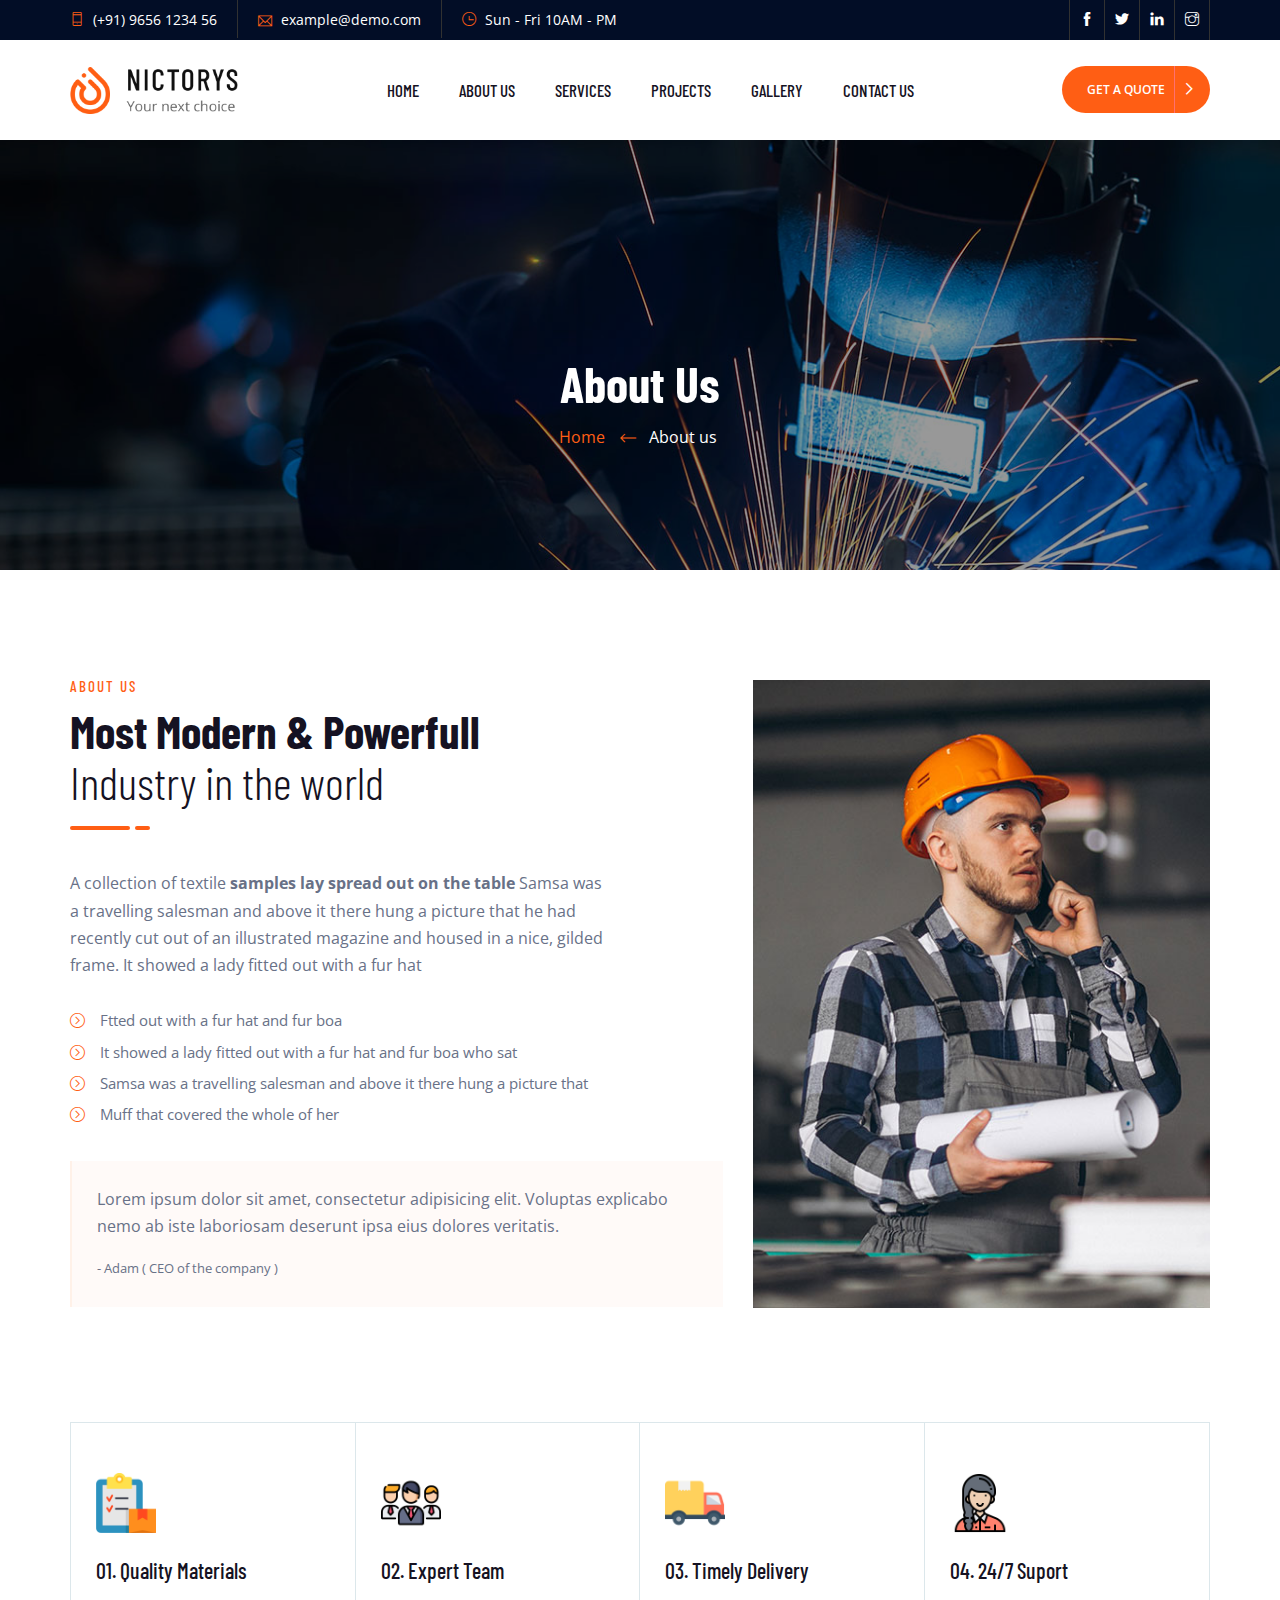
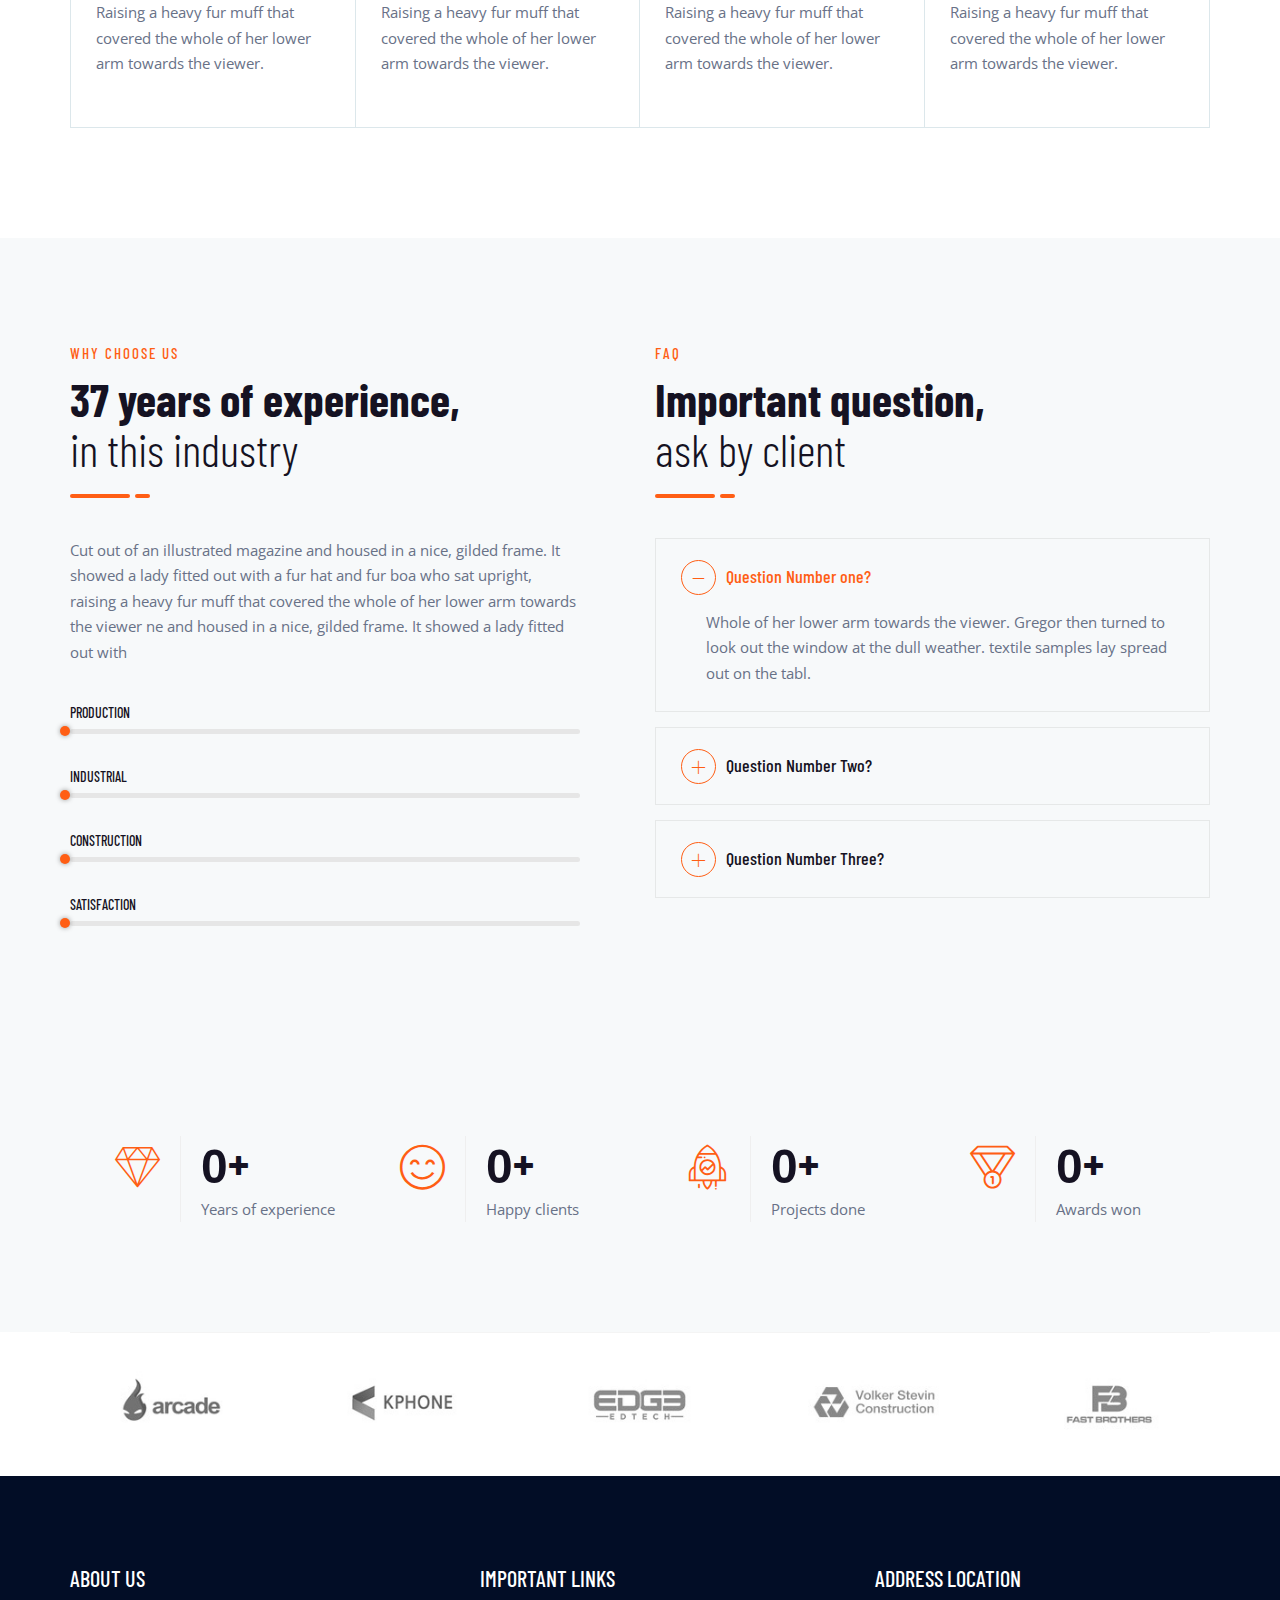
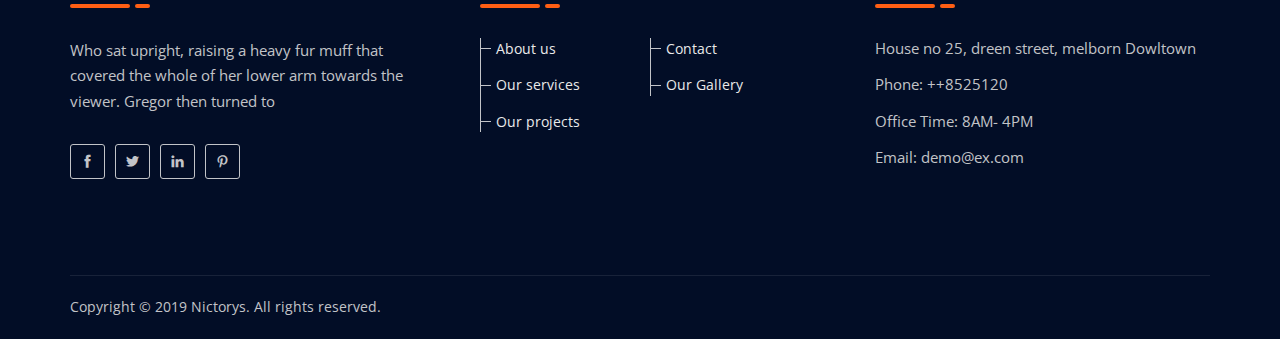
==== about.html @ 103c03c6 "initial commit" ====
<!DOCTYPE html>
<html lang="en">

<head>
    <meta charset="utf-8">
    <meta http-equiv="X-UA-Compatible" content="IE=edge">
    <meta name="viewport" content="width=device-width, initial-scale=1">
    <meta name="author" content="">
    <title> Nictorys - Factory & Industrial HTML Template </title>
    <link href="assets/css/themify-icons.css" rel="stylesheet">
    <link href="assets/css/flaticon.css" rel="stylesheet">
    <link href="assets/css/bootstrap.min.css" rel="stylesheet">
    <link href="assets/css/animate.css" rel="stylesheet">
    <link href="assets/css/owl.carousel.css" rel="stylesheet">
    <link href="assets/css/owl.theme.css" rel="stylesheet">
    <link href="assets/css/slick.css" rel="stylesheet">
    <link href="assets/css/slick-theme.css" rel="stylesheet">
    <link href="assets/css/swiper.min.css" rel="stylesheet">
    <link href="assets/css/owl.transitions.css" rel="stylesheet">
    <link href="assets/css/jquery.fancybox.css" rel="stylesheet">
    <link href="assets/css/odometer-theme-default.css" rel="stylesheet">
    <link href="assets/css/style.css" rel="stylesheet">
</head>

<body>

    <!-- start page-wrapper -->
    <div class="page-wrapper">

        <!-- start preloader -->
        <div class="preloader">
            <div class="lds-ellipsis">
                <div></div>
                <div></div>
                <div></div>
                <div></div>
            </div>
        </div>
        <!-- end preloader -->

        <!-- Start header -->
        <header id="header" class="site-header header-style-2">
            <div class="topbar">
                <div class="container">
                    <div class="row">
                        <div class="col col-md-9">
                            <div class="contact-info">
                                <ul>
                                    <li><i class="ti-mobile"></i> (+91) 9656 1234 56</li>
                                    <li><i class="ti-email"></i> example@demo.com</li>
                                    <li><i class="ti-time"></i> Sun - Fri 10AM - PM</li>
                                </ul>
                            </div>
                        </div>
                        <div class="col col-md-3">
                            <div class="social">
                                <ul>
                                    <li><a href="#"><i class="ti-facebook"></i></a></li>
                                    <li><a href="#"><i class="ti-twitter-alt"></i></a></li>
                                    <li><a href="#"><i class="ti-linkedin"></i></a></li>
                                    <li><a href="#"><i class="ti-instagram"></i></a></li>
                                </ul>
                            </div>
                        </div>
                    </div>
                </div>
            </div> <!-- end topbar -->
            <nav class="navigation navbar navbar-default">
                <div class="container">
                    <div class="navbar-header">
                        <button type="button" class="open-btn">
                            <span class="sr-only">Toggle navigation</span>
                            <span class="icon-bar"></span>
                            <span class="icon-bar"></span>
                            <span class="icon-bar"></span>
                        </button>
                        <a class="navbar-brand" href="index.html"><img src="assets/images/logo-2.png" alt></a>
                    </div>
                    <div id="navbar" class="navbar-collapse collapse navbar-right navigation-holder">
                        <button class="close-navbar"><i class="ti-close"></i></button>
                        <ul class="nav navbar-nav">
                            <li><a href="index.html">Home</a></li>
                            <li><a href="about.html">About Us</a></li>
                            <li><a href="services.html">Services</a></li>
                            <li><a href="projects.html">Projects</a></li>
                            <li><a href="gallery.html">Gallery</a></li>
                            <li><a href="contact.html">Contact Us</a></li>
                        </ul>
                    </div><!-- end of nav-collapse -->

                    <div class="search-contact">
                        <div class="contact-btn">
                            <a href="#" class="theme-btn">Get a quote</a>
                        </div>
                    </div>
                </div><!-- end of container -->
            </nav>
        </header>
        <!-- end of header -->

        <!-- start page-title -->
        <section class="page-title">
            <div class="container">
                <div class="row">
                    <div class="col col-xs-12">
                        <h2>About us</h2>
                        <ol class="breadcrumb">
                            <li><a href="index.html">Home</a></li>
                            <li>About us</li>
                        </ol>
                    </div>
                </div> <!-- end row -->
            </div> <!-- end container -->
        </section>
        <!-- end page-title -->


        <!-- start about-us-section -->
        <section class="about-us-section about-us-page-section section-padding p-b-0">
            <div class="container">
                <div class="row">
                    <div class="col col-md-7">
                        <div class="section-title">
                            <span>About us</span>
                            <h2>Most Modern & Powerfull <span>Industry in the world</span></h2>
                        </div>
                        <div class="details">
                            <p>A collection of textile <strong>samples lay spread out on the table</strong> Samsa was a
                                travelling salesman and above it there hung a picture that he had recently cut out of an
                                illustrated magazine and housed in a nice, gilded frame. It showed a lady fitted out
                                with a fur hat</p>
                            <ul>
                                <li><i class="ti-arrow-circle-right"></i> Ftted out with a fur hat and fur boa </li>
                                <li><i class="ti-arrow-circle-right"></i> It showed a lady fitted out with a fur hat and
                                    fur boa who sat </li>
                                <li><i class="ti-arrow-circle-right"></i> Samsa was a travelling salesman and above it
                                    there hung a picture that </li>
                                <li><i class="ti-arrow-circle-right"></i> Muff that covered the whole of her </li>
                            </ul>
                        </div>
                        <div class="ceo-quote">
                            <blockquote>
                                Lorem ipsum dolor sit amet, consectetur adipisicing elit. Voluptas explicabo nemo ab
                                iste laboriosam deserunt ipsa eius dolores veritatis.
                                <span>- Adam ( CEO of the company )</span>
                            </blockquote>
                        </div>
                    </div>
                    <div class="col col-md-5">
                        <div class="img-holder about-image">
                            <img src="assets/images/about-s2.jpg" alt>
                        </div>
                    </div>
                </div>
            </div> <!-- end container -->
        </section>
        <!-- end about-us-section -->


        <!-- start features-section-s2 -->
        <section class="features-section-s2 about-us-page-feature">
            <div class="container">
                <div class="row">
                    <div class="col col-xs-12">
                        <div class="feature-grids clearfix">
                            <div class="grid">
                                <div class="img-holder">
                                    <img src="assets/images/features-1.png" alt>
                                </div>
                                <h3>01. Quality Materials</h3>
                                <p>Raising a heavy fur muff that covered the whole of her lower arm towards the viewer.
                                </p>
                            </div>
                            <div class="grid">
                                <div class="img-holder">
                                    <img src="assets/images/features-2.png" alt>
                                </div>
                                <h3>02. Expert Team</h3>
                                <p>Raising a heavy fur muff that covered the whole of her lower arm towards the viewer.
                                </p>
                            </div>
                            <div class="grid">
                                <div class="img-holder">
                                    <img src="assets/images/features-3.png" alt>
                                </div>
                                <h3>03. Timely Delivery</h3>
                                <p>Raising a heavy fur muff that covered the whole of her lower arm towards the viewer.
                                </p>
                            </div>
                            <div class="grid">
                                <div class="img-holder">
                                    <img src="assets/images/features-4.png" alt>
                                </div>
                                <h3>04. 24/7 Suport</h3>
                                <p>Raising a heavy fur muff that covered the whole of her lower arm towards the viewer.
                                </p>
                            </div>
                        </div>
                    </div>
                </div>
            </div> <!-- end container -->
        </section>
        <!-- end features-section-s2 -->


        <!-- start why-choose-us-section -->
        <section class="why-choose-us-section why-choose-faq-section section-padding">
            <div class="container">
                <div class="row">
                    <div class="col col-md-6">
                        <div class="inner-area">
                            <div class="section-title">
                                <span>Why Choose us</span>
                                <h2>37 years of experience, <span>in this industry</span></h2>
                            </div>
                            <div class="details">
                                <p>Cut out of an illustrated magazine and housed in a nice, gilded frame. It showed a
                                    lady fitted out with a fur hat and fur boa who sat upright, raising a heavy fur muff
                                    that covered the whole of her lower arm towards the viewer ne and housed in a nice,
                                    gilded frame. It showed a lady fitted out with</p>
                                <div class="skills">
                                    <div class="skill">
                                        <h6>Production</h6>
                                        <div class="progress">
                                            <div class="progress-bar" data-percent="85"></div>
                                        </div>
                                    </div>
                                    <div class="skill">
                                        <h6>Industrial</h6>
                                        <div class="progress">
                                            <div class="progress-bar" data-percent="95"></div>
                                        </div>
                                    </div>
                                    <div class="skill">
                                        <h6>Construction</h6>
                                        <div class="progress">
                                            <div class="progress-bar" data-percent="92"></div>
                                        </div>
                                    </div>
                                    <div class="skill">
                                        <h6>Satisfaction</h6>
                                        <div class="progress">
                                            <div class="progress-bar" data-percent="95"></div>
                                        </div>
                                    </div>
                                </div>
                            </div>
                        </div>
                    </div>
                    <div class="col col-md-6">
                        <div class="section-title">
                            <span>FAQ</span>
                            <h2>Important question, <span>ask by client</span></h2>
                        </div>
                        <div class="faq-section">
                            <div class="panel-group faq-accordion theme-accordion-s1" id="accordion">
                                <div class="panel panel-default">
                                    <div class="panel-heading">
                                        <a data-toggle="collapse" data-parent="#accordion" href="#collapse-1"
                                            aria-expanded="true">Question Number one?</a>
                                    </div>
                                    <div id="collapse-1" class="panel-collapse collapse in">
                                        <div class="panel-body">
                                            <p>Whole of her lower arm towards the viewer. Gregor then turned to look out
                                                the window at the dull weather. textile samples lay spread out on the
                                                tabl.</p>
                                        </div>
                                    </div>
                                </div>

                                <div class="panel panel-default">
                                    <div class="panel-heading">
                                        <a class="collapsed" data-toggle="collapse" data-parent="#accordion"
                                            href="#collapse-2">Question Number Two?</a>
                                    </div>
                                    <div id="collapse-2" class="panel-collapse collapse">
                                        <div class="panel-body">
                                            <p>Whole of her lower arm towards the viewer. Gregor then turned to look out
                                                the window at the dull weather. textile samples lay spread out on the
                                                tabl.</p>
                                        </div>
                                    </div>
                                </div>

                                <div class="panel panel-default">
                                    <div class="panel-heading">
                                        <a class="collapsed" data-toggle="collapse" data-parent="#accordion"
                                            href="#collapse-3">Question Number Three?</a>
                                    </div>
                                    <div id="collapse-3" class="panel-collapse collapse">
                                        <div class="panel-body">
                                            <p>Whole of her lower arm towards the viewer. Gregor then turned to look out
                                                the window at the dull weather. textile samples lay spread out on the
                                                tabl.</p>
                                        </div>
                                    </div>
                                </div>
                            </div>
                        </div>
                    </div>
                </div>
            </div>
        </section>
        <!-- end why-choose-us-section -->


        <!-- start fun-fact-section -->
        <section class="fun-fact-section">
            <div class="container">
                <div class="row">
                    <div class="col col-xs-12">
                        <div class="fun-fact-grids clearfix">
                            <div class="grid">
                                <div class="icon">
                                    <div class="fi flaticon-diamond"></div>
                                </div>
                                <div class="info">
                                    <h3><span class="odometer" data-count="25">00</span>+</h3>
                                    <p>Years of experience</p>
                                </div>
                            </div>
                            <div class="grid">
                                <div class="icon">
                                    <div class="fi flaticon-happiness"></div>
                                </div>
                                <div class="info">
                                    <h3><span class="odometer" data-count="500">00</span>+</h3>
                                    <p>Happy clients</p>
                                </div>
                            </div>
                            <div class="grid">
                                <div class="icon">
                                    <div class="fi flaticon-start"></div>
                                </div>
                                <div class="info">
                                    <h3><span class="odometer" data-count="200">00</span>+</h3>
                                    <p>Projects done</p>
                                </div>
                            </div>
                            <div class="grid">
                                <div class="icon">
                                    <div class="fi flaticon-medal"></div>
                                </div>
                                <div class="info">
                                    <h3><span class="odometer" data-count="15">00</span>+</h3>
                                    <p>Awards won</p>
                                </div>
                            </div>
                        </div>
                    </div>
                </div>
            </div> <!-- end container -->
        </section>
        <!-- end fun-fact-section -->


        <!-- start partners-section -->
        <section class="partners-section">
            <h2 class="hidden">Partners</h2>
            <div class="container">
                <div class="row">
                    <div class="col col-xs-12">
                        <div class="partner-grids partners-slider">
                            <div class="grid">
                                <img src="assets/images/client-1.jpg" alt>
                            </div>
                            <div class="grid">
                                <img src="assets/images/client-2.jpg" alt>
                            </div>
                            <div class="grid">
                                <img src="assets/images/client-3.jpg" alt>
                            </div>
                            <div class="grid">
                                <img src="assets/images/client-4.jpg" alt>
                            </div>
                            <div class="grid">
                                <img src="assets/images/client-5.jpg" alt>
                            </div>
                        </div>
                    </div>
                </div>
                <div class="separator"></div>
            </div> <!-- end container -->
        </section>
        <!-- end partners-section -->


        <!-- start site-footer -->
        <footer class="site-footer">
            <div class="upper-footer">
                <div class="container">
                    <div class="row">
                        <div class="col col-lg-4 col-md-4 col-sm-12">
                            <div class="widget about-widget">
                                <div class="logo widget-title">
                                    <h3>About us</h3>
                                </div>
                                <p>Who sat upright, raising a heavy fur muff that covered the whole of her lower arm
                                    towards the viewer. Gregor then turned to</p>
                                <div class="social">
                                    <ul>
                                        <li><a href="#"><i class="ti-facebook"></i></a></li>
                                        <li><a href="#"><i class="ti-twitter-alt"></i></a></li>
                                        <li><a href="#"><i class="ti-linkedin"></i></a></li>
                                        <li><a href="#"><i class="ti-pinterest"></i></a></li>
                                    </ul>
                                </div>
                            </div>
                        </div>
                        <div class="col col-lg-4 col-md-4 col-sm-12">
                            <div class="widget link-widget">
                                <div class="widget-title">
                                    <h3>Important Links</h3>
                                </div>
                                <ul>
                                    <li><a href="about.html">About us</a></li>
                                    <li><a href="services.html">Our services</a></li>
                                    <li><a href="projects.html">Our projects</a></li>
                                </ul>
                                <ul>
                                    <li><a href="contact.html">Contact</a></li>
                                    <li><a href="gallery.html">Our Gallery</a></li>
                                </ul>
                            </div>
                        </div>
                        <div class="col col-lg-4 col-md-4 col-sm-12">
                            <div class="widget contact-widget service-link-widget">
                                <div class="widget-title">
                                    <h3>Address Location</h3>
                                </div>
                                <ul>
                                    <li>House no 25, dreen street, melborn Dowltown</li>
                                    <li>Phone: ++8525120</li>
                                    <li>Office Time: 8AM- 4PM</li>
                                    <li>Email: demo@ex.com</li>
                                </ul>
                            </div>
                        </div>
                    </div>
                </div> <!-- end container -->
            </div>
            <div class="lower-footer">
                <div class="container">
                    <div class="row">
                        <div class="separator"></div>
                        <div class="col col-xs-12">
                            <p class="copyright">Copyright &copy; 2019 Nictorys. All rights reserved.</p>
                        </div>
                    </div>
                </div>
            </div>
        </footer>
        <!-- end site-footer -->

    </div>
    <!-- end of page-wrapper -->



    <!-- All JavaScript files
    ================================================== -->
    <script src="assets/js/jquery.min.js"></script>
    <script src="assets/js/bootstrap.min.js"></script>

    <!-- Plugins for this template -->
    <script src="assets/js/jquery-plugin-collection.js"></script>

    <!-- Custom script for this template -->
    <script src="assets/js/script.js"></script>
</body>

</html>
---- assets/css/themify-icons.css ----
@font-face {
	font-family: 'themify';
	src:url('../fonts/themify.eot?-fvbane');
	src:url('../fonts/themify.eot?#iefix-fvbane') format('embedded-opentype'),
		url('../fonts/themify.woff?-fvbane') format('woff'),
		url('../fonts/themify.ttf?-fvbane') format('truetype'),
		url('../fonts/themify.svg?-fvbane#themify') format('svg');
	font-weight: normal;
	font-style: normal;
}

[class^="ti-"], [class*=" ti-"] {
	font-family: 'themify';
	speak: none;
	font-style: normal;
	font-weight: normal;
	font-variant: normal;
	text-transform: none;
	line-height: 1;

	/* Better Font Rendering =========== */
	-webkit-font-smoothing: antialiased;
	-moz-osx-font-smoothing: grayscale;
}

.ti-wand:before {
	content: "\e600";
}
.ti-volume:before {
	content: "\e601";
}
.ti-user:before {
	content: "\e602";
}
.ti-unlock:before {
	content: "\e603";
}
.ti-unlink:before {
	content: "\e604";
}
.ti-trash:before {
	content: "\e605";
}
.ti-thought:before {
	content: "\e606";
}
.ti-target:before {
	content: "\e607";
}
.ti-tag:before {
	content: "\e608";
}
.ti-tablet:before {
	content: "\e609";
}
.ti-star:before {
	content: "\e60a";
}
.ti-spray:before {
	content: "\e60b";
}
.ti-signal:before {
	content: "\e60c";
}
.ti-shopping-cart:before {
	content: "\e60d";
}
.ti-shopping-cart-full:before {
	content: "\e60e";
}
.ti-settings:before {
	content: "\e60f";
}
.ti-search:before {
	content: "\e610";
}
.ti-zoom-in:before {
	content: "\e611";
}
.ti-zoom-out:before {
	content: "\e612";
}
.ti-cut:before {
	content: "\e613";
}
.ti-ruler:before {
	content: "\e614";
}
.ti-ruler-pencil:before {
	content: "\e615";
}
.ti-ruler-alt:before {
	content: "\e616";
}
.ti-bookmark:before {
	content: "\e617";
}
.ti-bookmark-alt:before {
	content: "\e618";
}
.ti-reload:before {
	content: "\e619";
}
.ti-plus:before {
	content: "\e61a";
}
.ti-pin:before {
	content: "\e61b";
}
.ti-pencil:before {
	content: "\e61c";
}
.ti-pencil-alt:before {
	content: "\e61d";
}
.ti-paint-roller:before {
	content: "\e61e";
}
.ti-paint-bucket:before {
	content: "\e61f";
}
.ti-na:before {
	content: "\e620";
}
.ti-mobile:before {
	content: "\e621";
}
.ti-minus:before {
	content: "\e622";
}
.ti-medall:before {
	content: "\e623";
}
.ti-medall-alt:before {
	content: "\e624";
}
.ti-marker:before {
	content: "\e625";
}
.ti-marker-alt:before {
	content: "\e626";
}
.ti-arrow-up:before {
	content: "\e627";
}
.ti-arrow-right:before {
	content: "\e628";
}
.ti-arrow-left:before {
	content: "\e629";
}
.ti-arrow-down:before {
	content: "\e62a";
}
.ti-lock:before {
	content: "\e62b";
}
.ti-location-arrow:before {
	content: "\e62c";
}
.ti-link:before {
	content: "\e62d";
}
.ti-layout:before {
	content: "\e62e";
}
.ti-layers:before {
	content: "\e62f";
}
.ti-layers-alt:before {
	content: "\e630";
}
.ti-key:before {
	content: "\e631";
}
.ti-import:before {
	content: "\e632";
}
.ti-image:before {
	content: "\e633";
}
.ti-heart:before {
	content: "\e634";
}
.ti-heart-broken:before {
	content: "\e635";
}
.ti-hand-stop:before {
	content: "\e636";
}
.ti-hand-open:before {
	content: "\e637";
}
.ti-hand-drag:before {
	content: "\e638";
}
.ti-folder:before {
	content: "\e639";
}
.ti-flag:before {
	content: "\e63a";
}
.ti-flag-alt:before {
	content: "\e63b";
}
.ti-flag-alt-2:before {
	content: "\e63c";
}
.ti-eye:before {
	content: "\e63d";
}
.ti-export:before {
	content: "\e63e";
}
.ti-exchange-vertical:before {
	content: "\e63f";
}
.ti-desktop:before {
	content: "\e640";
}
.ti-cup:before {
	content: "\e641";
}
.ti-crown:before {
	content: "\e642";
}
.ti-comments:before {
	content: "\e643";
}
.ti-comment:before {
	content: "\e644";
}
.ti-comment-alt:before {
	content: "\e645";
}
.ti-close:before {
	content: "\e646";
}
.ti-clip:before {
	content: "\e647";
}
.ti-angle-up:before {
	content: "\e648";
}
.ti-angle-right:before {
	content: "\e649";
}
.ti-angle-left:before {
	content: "\e64a";
}
.ti-angle-down:before {
	content: "\e64b";
}
.ti-check:before {
	content: "\e64c";
}
.ti-check-box:before {
	content: "\e64d";
}
.ti-camera:before {
	content: "\e64e";
}
.ti-announcement:before {
	content: "\e64f";
}
.ti-brush:before {
	content: "\e650";
}
.ti-briefcase:before {
	content: "\e651";
}
.ti-bolt:before {
	content: "\e652";
}
.ti-bolt-alt:before {
	content: "\e653";
}
.ti-blackboard:before {
	content: "\e654";
}
.ti-bag:before {
	content: "\e655";
}
.ti-move:before {
	content: "\e656";
}
.ti-arrows-vertical:before {
	content: "\e657";
}
.ti-arrows-horizontal:before {
	content: "\e658";
}
.ti-fullscreen:before {
	content: "\e659";
}
.ti-arrow-top-right:before {
	content: "\e65a";
}
.ti-arrow-top-left:before {
	content: "\e65b";
}
.ti-arrow-circle-up:before {
	content: "\e65c";
}
.ti-arrow-circle-right:before {
	content: "\e65d";
}
.ti-arrow-circle-left:before {
	content: "\e65e";
}
.ti-arrow-circle-down:before {
	content: "\e65f";
}
.ti-angle-double-up:before {
	content: "\e660";
}
.ti-angle-double-right:before {
	content: "\e661";
}
.ti-angle-double-left:before {
	content: "\e662";
}
.ti-angle-double-down:before {
	content: "\e663";
}
.ti-zip:before {
	content: "\e664";
}
.ti-world:before {
	content: "\e665";
}
.ti-wheelchair:before {
	content: "\e666";
}
.ti-view-list:before {
	content: "\e667";
}
.ti-view-list-alt:before {
	content: "\e668";
}
.ti-view-grid:before {
	content: "\e669";
}
.ti-uppercase:before {
	content: "\e66a";
}
.ti-upload:before {
	content: "\e66b";
}
.ti-underline:before {
	content: "\e66c";
}
.ti-truck:before {
	content: "\e66d";
}
.ti-timer:before {
	content: "\e66e";
}
.ti-ticket:before {
	content: "\e66f";
}
.ti-thumb-up:before {
	content: "\e670";
}
.ti-thumb-down:before {
	content: "\e671";
}
.ti-text:before {
	content: "\e672";
}
.ti-stats-up:before {
	content: "\e673";
}
.ti-stats-down:before {
	content: "\e674";
}
.ti-split-v:before {
	content: "\e675";
}
.ti-split-h:before {
	content: "\e676";
}
.ti-smallcap:before {
	content: "\e677";
}
.ti-shine:before {
	content: "\e678";
}
.ti-shift-right:before {
	content: "\e679";
}
.ti-shift-left:before {
	content: "\e67a";
}
.ti-shield:before {
	content: "\e67b";
}
.ti-notepad:before {
	content: "\e67c";
}
.ti-server:before {
	content: "\e67d";
}
.ti-quote-right:before {
	content: "\e67e";
}
.ti-quote-left:before {
	content: "\e67f";
}
.ti-pulse:before {
	content: "\e680";
}
.ti-printer:before {
	content: "\e681";
}
.ti-power-off:before {
	content: "\e682";
}
.ti-plug:before {
	content: "\e683";
}
.ti-pie-chart:before {
	content: "\e684";
}
.ti-paragraph:before {
	content: "\e685";
}
.ti-panel:before {
	content: "\e686";
}
.ti-package:before {
	content: "\e687";
}
.ti-music:before {
	content: "\e688";
}
.ti-music-alt:before {
	content: "\e689";
}
.ti-mouse:before {
	content: "\e68a";
}
.ti-mouse-alt:before {
	content: "\e68b";
}
.ti-money:before {
	content: "\e68c";
}
.ti-microphone:before {
	content: "\e68d";
}
.ti-menu:before {
	content: "\e68e";
}
.ti-menu-alt:before {
	content: "\e68f";
}
.ti-map:before {
	content: "\e690";
}
.ti-map-alt:before {
	content: "\e691";
}
.ti-loop:before {
	content: "\e692";
}
.ti-location-pin:before {
	content: "\e693";
}
.ti-list:before {
	content: "\e694";
}
.ti-light-bulb:before {
	content: "\e695";
}
.ti-Italic:before {
	content: "\e696";
}
.ti-info:before {
	content: "\e697";
}
.ti-infinite:before {
	content: "\e698";
}
.ti-id-badge:before {
	content: "\e699";
}
.ti-hummer:before {
	content: "\e69a";
}
.ti-home:before {
	content: "\e69b";
}
.ti-help:before {
	content: "\e69c";
}
.ti-headphone:before {
	content: "\e69d";
}
.ti-harddrives:before {
	content: "\e69e";
}
.ti-harddrive:before {
	content: "\e69f";
}
.ti-gift:before {
	content: "\e6a0";
}
.ti-game:before {
	content: "\e6a1";
}
.ti-filter:before {
	content: "\e6a2";
}
.ti-files:before {
	content: "\e6a3";
}
.ti-file:before {
	content: "\e6a4";
}
.ti-eraser:before {
	content: "\e6a5";
}
.ti-envelope:before {
	content: "\e6a6";
}
.ti-download:before {
	content: "\e6a7";
}
.ti-direction:before {
	content: "\e6a8";
}
.ti-direction-alt:before {
	content: "\e6a9";
}
.ti-dashboard:before {
	content: "\e6aa";
}
.ti-control-stop:before {
	content: "\e6ab";
}
.ti-control-shuffle:before {
	content: "\e6ac";
}
.ti-control-play:before {
	content: "\e6ad";
}
.ti-control-pause:before {
	content: "\e6ae";
}
.ti-control-forward:before {
	content: "\e6af";
}
.ti-control-backward:before {
	content: "\e6b0";
}
.ti-cloud:before {
	content: "\e6b1";
}
.ti-cloud-up:before {
	content: "\e6b2";
}
.ti-cloud-down:before {
	content: "\e6b3";
}
.ti-clipboard:before {
	content: "\e6b4";
}
.ti-car:before {
	content: "\e6b5";
}
.ti-calendar:before {
	content: "\e6b6";
}
.ti-book:before {
	content: "\e6b7";
}
.ti-bell:before {
	content: "\e6b8";
}
.ti-basketball:before {
	content: "\e6b9";
}
.ti-bar-chart:before {
	content: "\e6ba";
}
.ti-bar-chart-alt:before {
	content: "\e6bb";
}
.ti-back-right:before {
	content: "\e6bc";
}
.ti-back-left:before {
	content: "\e6bd";
}
.ti-arrows-corner:before {
	content: "\e6be";
}
.ti-archive:before {
	content: "\e6bf";
}
.ti-anchor:before {
	content: "\e6c0";
}
.ti-align-right:before {
	content: "\e6c1";
}
.ti-align-left:before {
	content: "\e6c2";
}
.ti-align-justify:before {
	content: "\e6c3";
}
.ti-align-center:before {
	content: "\e6c4";
}
.ti-alert:before {
	content: "\e6c5";
}
.ti-alarm-clock:before {
	content: "\e6c6";
}
.ti-agenda:before {
	content: "\e6c7";
}
.ti-write:before {
	content: "\e6c8";
}
.ti-window:before {
	content: "\e6c9";
}
.ti-widgetized:before {
	content: "\e6ca";
}
.ti-widget:before {
	content: "\e6cb";
}
.ti-widget-alt:before {
	content: "\e6cc";
}
.ti-wallet:before {
	content: "\e6cd";
}
.ti-video-clapper:before {
	content: "\e6ce";
}
.ti-video-camera:before {
	content: "\e6cf";
}
.ti-vector:before {
	content: "\e6d0";
}
.ti-themify-logo:before {
	content: "\e6d1";
}
.ti-themify-favicon:before {
	content: "\e6d2";
}
.ti-themify-favicon-alt:before {
	content: "\e6d3";
}
.ti-support:before {
	content: "\e6d4";
}
.ti-stamp:before {
	content: "\e6d5";
}
.ti-split-v-alt:before {
	content: "\e6d6";
}
.ti-slice:before {
	content: "\e6d7";
}
.ti-shortcode:before {
	content: "\e6d8";
}
.ti-shift-right-alt:before {
	content: "\e6d9";
}
.ti-shift-left-alt:before {
	content: "\e6da";
}
.ti-ruler-alt-2:before {
	content: "\e6db";
}
.ti-receipt:before {
	content: "\e6dc";
}
.ti-pin2:before {
	content: "\e6dd";
}
.ti-pin-alt:before {
	content: "\e6de";
}
.ti-pencil-alt2:before {
	content: "\e6df";
}
.ti-palette:before {
	content: "\e6e0";
}
.ti-more:before {
	content: "\e6e1";
}
.ti-more-alt:before {
	content: "\e6e2";
}
.ti-microphone-alt:before {
	content: "\e6e3";
}
.ti-magnet:before {
	content: "\e6e4";
}
.ti-line-double:before {
	content: "\e6e5";
}
.ti-line-dotted:before {
	content: "\e6e6";
}
.ti-line-dashed:before {
	content: "\e6e7";
}
.ti-layout-width-full:before {
	content: "\e6e8";
}
.ti-layout-width-default:before {
	content: "\e6e9";
}
.ti-layout-width-default-alt:before {
	content: "\e6ea";
}
.ti-layout-tab:before {
	content: "\e6eb";
}
.ti-layout-tab-window:before {
	content: "\e6ec";
}
.ti-layout-tab-v:before {
	content: "\e6ed";
}
.ti-layout-tab-min:before {
	content: "\e6ee";
}
.ti-layout-slider:before {
	content: "\e6ef";
}
.ti-layout-slider-alt:before {
	content: "\e6f0";
}
.ti-layout-sidebar-right:before {
	content: "\e6f1";
}
.ti-layout-sidebar-none:before {
	content: "\e6f2";
}
.ti-layout-sidebar-left:before {
	content: "\e6f3";
}
.ti-layout-placeholder:before {
	content: "\e6f4";
}
.ti-layout-menu:before {
	content: "\e6f5";
}
.ti-layout-menu-v:before {
	content: "\e6f6";
}
.ti-layout-menu-separated:before {
	content: "\e6f7";
}
.ti-layout-menu-full:before {
	content: "\e6f8";
}
.ti-layout-media-right-alt:before {
	content: "\e6f9";
}
.ti-layout-media-right:before {
	content: "\e6fa";
}
.ti-layout-media-overlay:before {
	content: "\e6fb";
}
.ti-layout-media-overlay-alt:before {
	content: "\e6fc";
}
.ti-layout-media-overlay-alt-2:before {
	content: "\e6fd";
}
.ti-layout-media-left-alt:before {
	content: "\e6fe";
}
.ti-layout-media-left:before {
	content: "\e6ff";
}
.ti-layout-media-center-alt:before {
	content: "\e700";
}
.ti-layout-media-center:before {
	content: "\e701";
}
.ti-layout-list-thumb:before {
	content: "\e702";
}
.ti-layout-list-thumb-alt:before {
	content: "\e703";
}
.ti-layout-list-post:before {
	content: "\e704";
}
.ti-layout-list-large-image:before {
	content: "\e705";
}
.ti-layout-line-solid:before {
	content: "\e706";
}
.ti-layout-grid4:before {
	content: "\e707";
}
.ti-layout-grid3:before {
	content: "\e708";
}
.ti-layout-grid2:before {
	content: "\e709";
}
.ti-layout-grid2-thumb:before {
	content: "\e70a";
}
.ti-layout-cta-right:before {
	content: "\e70b";
}
.ti-layout-cta-left:before {
	content: "\e70c";
}
.ti-layout-cta-center:before {
	content: "\e70d";
}
.ti-layout-cta-btn-right:before {
	content: "\e70e";
}
.ti-layout-cta-btn-left:before {
	content: "\e70f";
}
.ti-layout-column4:before {
	content: "\e710";
}
.ti-layout-column3:before {
	content: "\e711";
}
.ti-layout-column2:before {
	content: "\e712";
}
.ti-layout-accordion-separated:before {
	content: "\e713";
}
.ti-layout-accordion-merged:before {
	content: "\e714";
}
.ti-layout-accordion-list:before {
	content: "\e715";
}
.ti-ink-pen:before {
	content: "\e716";
}
.ti-info-alt:before {
	content: "\e717";
}
.ti-help-alt:before {
	content: "\e718";
}
.ti-headphone-alt:before {
	content: "\e719";
}
.ti-hand-point-up:before {
	content: "\e71a";
}
.ti-hand-point-right:before {
	content: "\e71b";
}
.ti-hand-point-left:before {
	content: "\e71c";
}
.ti-hand-point-down:before {
	content: "\e71d";
}
.ti-gallery:before {
	content: "\e71e";
}
.ti-face-smile:before {
	content: "\e71f";
}
.ti-face-sad:before {
	content: "\e720";
}
.ti-credit-card:before {
	content: "\e721";
}
.ti-control-skip-forward:before {
	content: "\e722";
}
.ti-control-skip-backward:before {
	content: "\e723";
}
.ti-control-record:before {
	content: "\e724";
}
.ti-control-eject:before {
	content: "\e725";
}
.ti-comments-smiley:before {
	content: "\e726";
}
.ti-brush-alt:before {
	content: "\e727";
}
.ti-youtube:before {
	content: "\e728";
}
.ti-vimeo:before {
	content: "\e729";
}
.ti-twitter:before {
	content: "\e72a";
}
.ti-time:before {
	content: "\e72b";
}
.ti-tumblr:before {
	content: "\e72c";
}
.ti-skype:before {
	content: "\e72d";
}
.ti-share:before {
	content: "\e72e";
}
.ti-share-alt:before {
	content: "\e72f";
}
.ti-rocket:before {
	content: "\e730";
}
.ti-pinterest:before {
	content: "\e731";
}
.ti-new-window:before {
	content: "\e732";
}
.ti-microsoft:before {
	content: "\e733";
}
.ti-list-ol:before {
	content: "\e734";
}
.ti-linkedin:before {
	content: "\e735";
}
.ti-layout-sidebar-2:before {
	content: "\e736";
}
.ti-layout-grid4-alt:before {
	content: "\e737";
}
.ti-layout-grid3-alt:before {
	content: "\e738";
}
.ti-layout-grid2-alt:before {
	content: "\e739";
}
.ti-layout-column4-alt:before {
	content: "\e73a";
}
.ti-layout-column3-alt:before {
	content: "\e73b";
}
.ti-layout-column2-alt:before {
	content: "\e73c";
}
.ti-instagram:before {
	content: "\e73d";
}
.ti-google:before {
	content: "\e73e";
}
.ti-github:before {
	content: "\e73f";
}
.ti-flickr:before {
	content: "\e740";
}
.ti-facebook:before {
	content: "\e741";
}
.ti-dropbox:before {
	content: "\e742";
}
.ti-dribbble:before {
	content: "\e743";
}
.ti-apple:before {
	content: "\e744";
}
.ti-android:before {
	content: "\e745";
}
.ti-save:before {
	content: "\e746";
}
.ti-save-alt:before {
	content: "\e747";
}
.ti-yahoo:before {
	content: "\e748";
}
.ti-wordpress:before {
	content: "\e749";
}
.ti-vimeo-alt:before {
	content: "\e74a";
}
.ti-twitter-alt:before {
	content: "\e74b";
}
.ti-tumblr-alt:before {
	content: "\e74c";
}
.ti-trello:before {
	content: "\e74d";
}
.ti-stack-overflow:before {
	content: "\e74e";
}
.ti-soundcloud:before {
	content: "\e74f";
}
.ti-sharethis:before {
	content: "\e750";
}
.ti-sharethis-alt:before {
	content: "\e751";
}
.ti-reddit:before {
	content: "\e752";
}
.ti-pinterest-alt:before {
	content: "\e753";
}
.ti-microsoft-alt:before {
	content: "\e754";
}
.ti-linux:before {
	content: "\e755";
}
.ti-jsfiddle:before {
	content: "\e756";
}
.ti-joomla:before {
	content: "\e757";
}
.ti-html5:before {
	content: "\e758";
}
.ti-flickr-alt:before {
	content: "\e759";
}
.ti-email:before {
	content: "\e75a";
}
.ti-drupal:before {
	content: "\e75b";
}
.ti-dropbox-alt:before {
	content: "\e75c";
}
.ti-css3:before {
	content: "\e75d";
}
.ti-rss:before {
	content: "\e75e";
}
.ti-rss-alt:before {
	content: "\e75f";
}
---- assets/css/flaticon.css ----
/*
  	Flaticon icon font: Flaticon
  	Creation date: 30/06/2019 06:11
  	*/

@font-face {
  font-family: "Flaticon";
  src: url("../fonts/Flaticon.eot");
  src: url("../fonts/Flaticon.eot?#iefix") format("embedded-opentype"),
       url("../fonts/Flaticon.woff2") format("woff2"),
       url("../fonts/Flaticon.woff") format("woff"),
       url("../fonts/Flaticon.ttf") format("truetype"),
       url("../fonts/Flaticon.svg#Flaticon") format("svg");
  font-weight: normal;
  font-style: normal;
}

@media screen and (-webkit-min-device-pixel-ratio:0) {
  @font-face {
    font-family: "Flaticon";
    src: url("../fonts/Flaticon.svg#Flaticon") format("svg");
  }
}

[class^="flaticon-"]:before, [class*=" flaticon-"]:before,
[class^="flaticon-"]:after, [class*=" flaticon-"]:after {   
  font-family: Flaticon;
        font-size: 20px;
font-style: normal;
margin-left: 20px;
}

.flaticon-play-button:before { content: "\f100"; }
.flaticon-play-button-1:before { content: "\f101"; }
.flaticon-play-button-2:before { content: "\f102"; }
.flaticon-back:before { content: "\f103"; }
.flaticon-next:before { content: "\f104"; }
.flaticon-right-quote:before { content: "\f105"; }
.flaticon-left-quote:before { content: "\f106"; }
.flaticon-solar-energy:before { content: "\f107"; }
.flaticon-plug:before { content: "\f108"; }
.flaticon-piston:before { content: "\f109"; }
.flaticon-transmission:before { content: "\f10a"; }
.flaticon-oil-barrel:before { content: "\f10b"; }
.flaticon-oil:before { content: "\f10c"; }
.flaticon-oil-1:before { content: "\f10d"; }
.flaticon-truck:before { content: "\f10e"; }
.flaticon-order:before { content: "\f10f"; }
.flaticon-gears:before { content: "\f110"; }
.flaticon-factory:before { content: "\f111"; }
.flaticon-diamond:before { content: "\f112"; }
.flaticon-happiness:before { content: "\f113"; }
.flaticon-happy:before { content: "\f114"; }
.flaticon-idea:before { content: "\f115"; }
.flaticon-start:before { content: "\f116"; }
.flaticon-medal:before { content: "\f117"; }
---- assets/css/odometer-theme-default.css ----
.odometer.odometer-auto-theme, .odometer.odometer-theme-default {
  display: inline-block;
  vertical-align: middle;
  *vertical-align: auto;
  *zoom: 1;
  *display: inline;
  position: relative;
}
.odometer.odometer-auto-theme .odometer-digit, .odometer.odometer-theme-default .odometer-digit {
  display: inline-block;
  vertical-align: middle;
  *vertical-align: auto;
  *zoom: 1;
  *display: inline;
  position: relative;
}
.odometer.odometer-auto-theme .odometer-digit .odometer-digit-spacer, .odometer.odometer-theme-default .odometer-digit .odometer-digit-spacer {
  display: inline-block;
  vertical-align: middle;
  *vertical-align: auto;
  *zoom: 1;
  *display: inline;
  visibility: hidden;
}
.odometer.odometer-auto-theme .odometer-digit .odometer-digit-inner, .odometer.odometer-theme-default .odometer-digit .odometer-digit-inner {
  text-align: left;
  display: block;
  position: absolute;
  top: 0;
  left: 0;
  right: 0;
  bottom: 0;
  overflow: hidden;
}
.odometer.odometer-auto-theme .odometer-digit .odometer-ribbon, .odometer.odometer-theme-default .odometer-digit .odometer-ribbon {
  display: block;
}
.odometer.odometer-auto-theme .odometer-digit .odometer-ribbon-inner, .odometer.odometer-theme-default .odometer-digit .odometer-ribbon-inner {
  display: block;
  -webkit-backface-visibility: hidden;
}
.odometer.odometer-auto-theme .odometer-digit .odometer-value, .odometer.odometer-theme-default .odometer-digit .odometer-value {
  display: block;
  -webkit-transform: translateZ(0);
}
.odometer.odometer-auto-theme .odometer-digit .odometer-value.odometer-last-value, .odometer.odometer-theme-default .odometer-digit .odometer-value.odometer-last-value {
  position: absolute;
}
.odometer.odometer-auto-theme.odometer-animating-up .odometer-ribbon-inner, .odometer.odometer-theme-default.odometer-animating-up .odometer-ribbon-inner {
  -webkit-transition: -webkit-transform 2s;
  -moz-transition: -moz-transform 2s;
  -ms-transition: -ms-transform 2s;
  -o-transition: -o-transform 2s;
  transition: transform 2s;
}
.odometer.odometer-auto-theme.odometer-animating-up.odometer-animating .odometer-ribbon-inner, .odometer.odometer-theme-default.odometer-animating-up.odometer-animating .odometer-ribbon-inner {
  -webkit-transform: translateY(-100%);
  -moz-transform: translateY(-100%);
  -ms-transform: translateY(-100%);
  -o-transform: translateY(-100%);
  transform: translateY(-100%);
}
.odometer.odometer-auto-theme.odometer-animating-down .odometer-ribbon-inner, .odometer.odometer-theme-default.odometer-animating-down .odometer-ribbon-inner {
  -webkit-transform: translateY(-100%);
  -moz-transform: translateY(-100%);
  -ms-transform: translateY(-100%);
  -o-transform: translateY(-100%);
  transform: translateY(-100%);
}
.odometer.odometer-auto-theme.odometer-animating-down.odometer-animating .odometer-ribbon-inner, .odometer.odometer-theme-default.odometer-animating-down.odometer-animating .odometer-ribbon-inner {
  -webkit-transition: -webkit-transform 2s;
  -moz-transition: -moz-transform 2s;
  -ms-transition: -ms-transform 2s;
  -o-transition: -o-transform 2s;
  transition: transform 2s;
  -webkit-transform: translateY(0);
  -moz-transform: translateY(0);
  -ms-transform: translateY(0);
  -o-transform: translateY(0);
  transform: translateY(0);
}

.odometer.odometer-auto-theme, .odometer.odometer-theme-default {
  font-family: "Helvetica Neue", sans-serif;
  line-height: 1.1em;
}
.odometer.odometer-auto-theme .odometer-value, .odometer.odometer-theme-default .odometer-value {
  text-align: center;
}
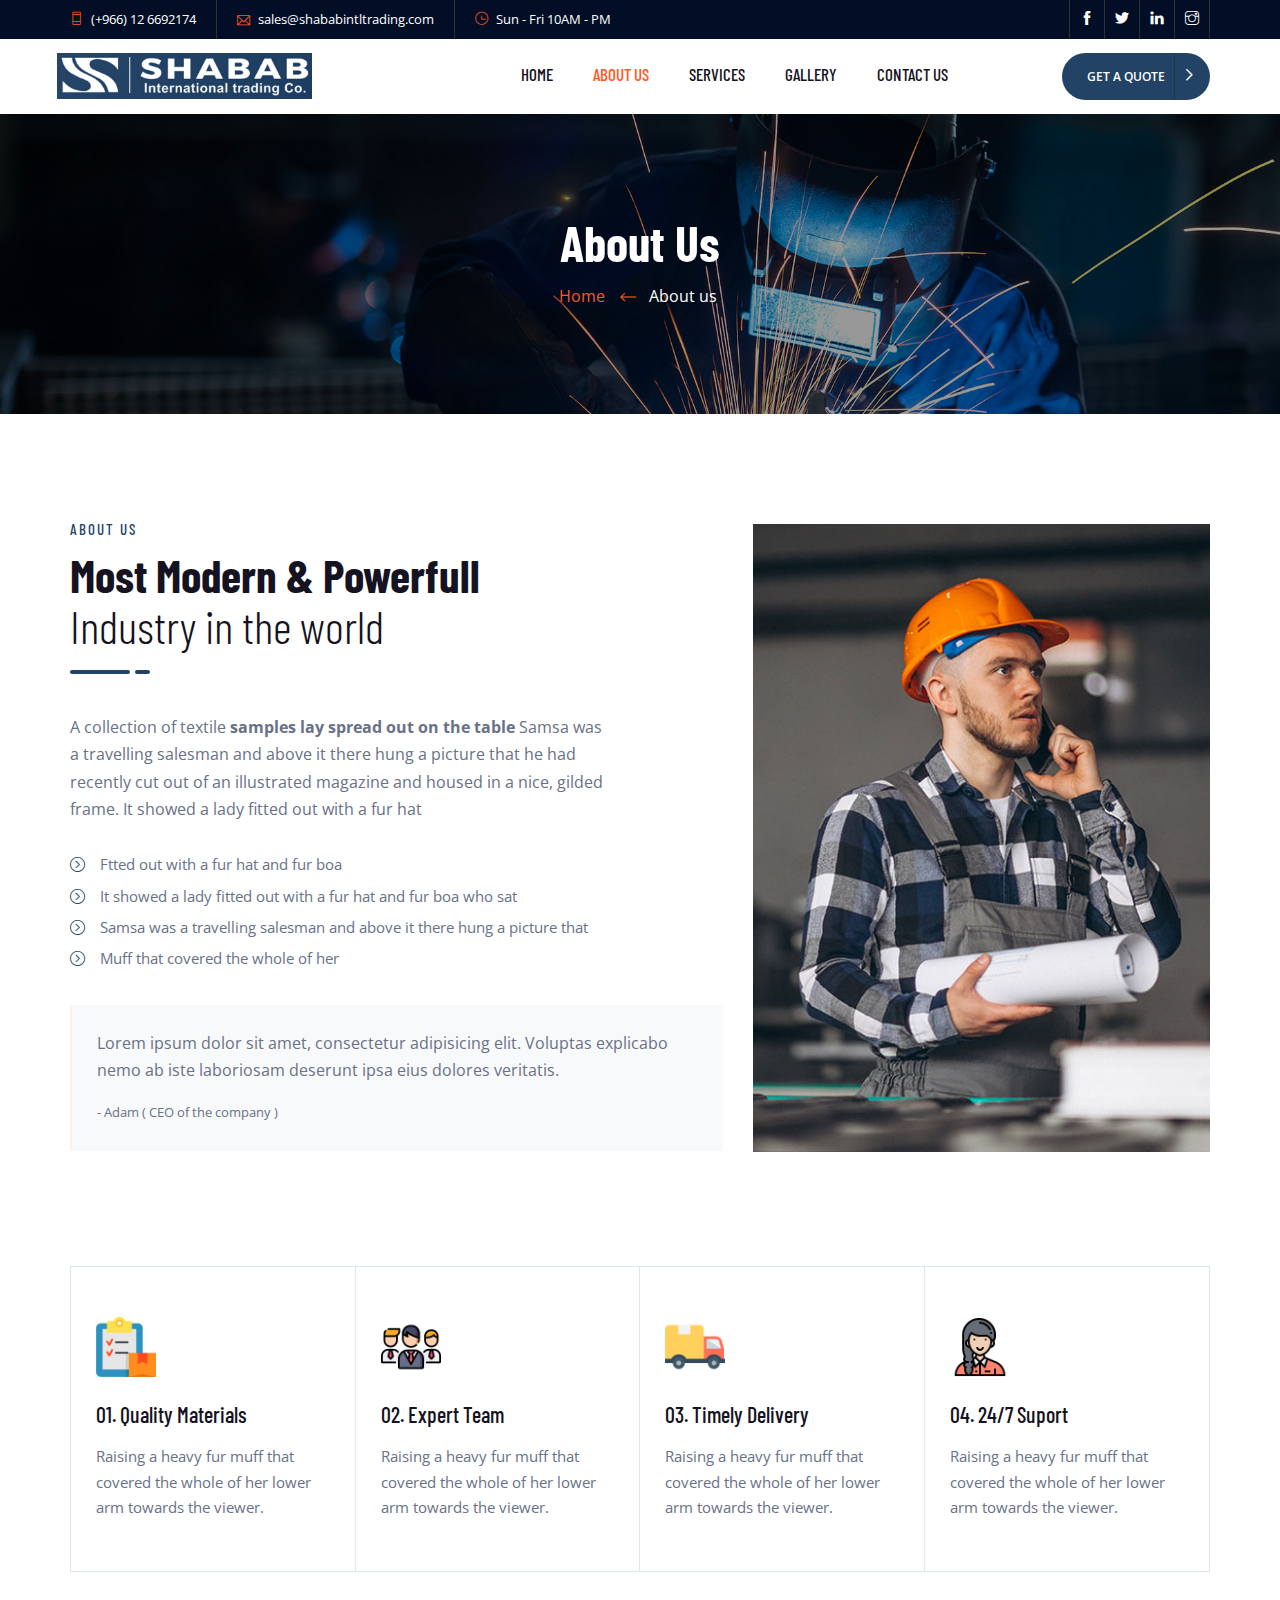
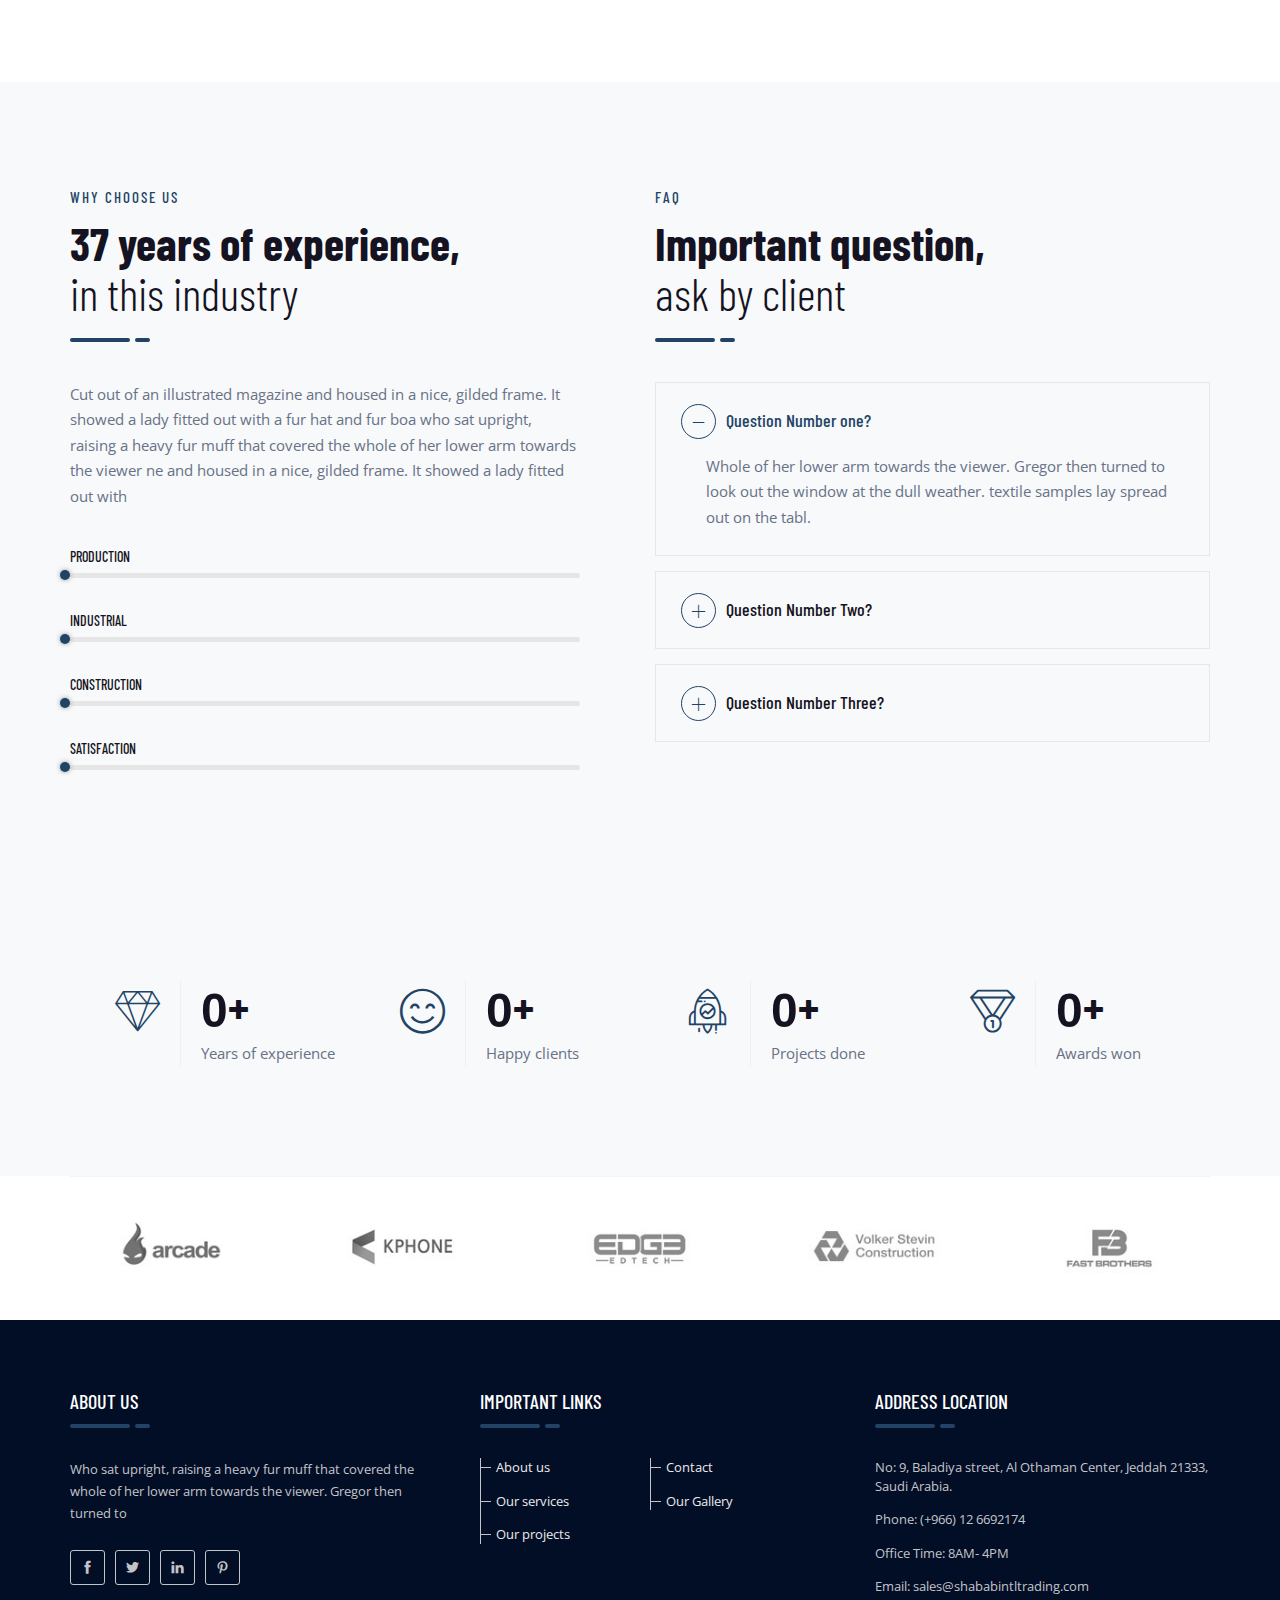
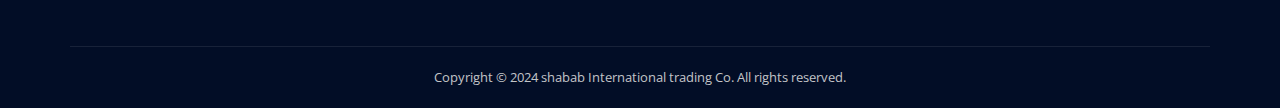
==== commit dc52df48: "added" ====
--- a/about.html
+++ b/about.html
@@ -6,7 +6,7 @@
     <meta http-equiv="X-UA-Compatible" content="IE=edge">
     <meta name="viewport" content="width=device-width, initial-scale=1">
     <meta name="author" content="">
-    <title> Nictorys - Factory & Industrial HTML Template </title>
+    <title> SHABAB International trading Co </title>
     <link href="assets/css/themify-icons.css" rel="stylesheet">
     <link href="assets/css/flaticon.css" rel="stylesheet">
     <link href="assets/css/bootstrap.min.css" rel="stylesheet">
@@ -46,8 +46,8 @@
                         <div class="col col-md-9">
                             <div class="contact-info">
                                 <ul>
-                                    <li><i class="ti-mobile"></i> (+91) 9656 1234 56</li>
-                                    <li><i class="ti-email"></i> example@demo.com</li>
+                                    <li><i class="ti-mobile"></i> (+966) 12 6692174</li>
+                                    <li><i class="ti-email"></i> sales@shababintltrading.com</li>
                                     <li><i class="ti-time"></i> Sun - Fri 10AM - PM</li>
                                 </ul>
                             </div>
@@ -80,9 +80,9 @@
                         <button class="close-navbar"><i class="ti-close"></i></button>
                         <ul class="nav navbar-nav">
                             <li><a href="index.html">Home</a></li>
-                            <li><a href="about.html">About Us</a></li>
+                            <li><a class="active" href="about.html">About Us</a></li>
                             <li><a href="services.html">Services</a></li>
-                            <li><a href="projects.html">Projects</a></li>
+                            <!-- <li><a href="projects.html">Projects</a></li> -->
                             <li><a href="gallery.html">Gallery</a></li>
                             <li><a href="contact.html">Contact Us</a></li>
                         </ul>
@@ -429,10 +429,11 @@
                                     <h3>Address Location</h3>
                                 </div>
                                 <ul>
-                                    <li>House no 25, dreen street, melborn Dowltown</li>
-                                    <li>Phone: ++8525120</li>
+                                    <li>No: 9, Baladiya street, Al Othaman Center,
+                                        Jeddah 21333, Saudi Arabia.</li>
+                                    <li>Phone: (+966) 12 6692174</li>
                                     <li>Office Time: 8AM- 4PM</li>
-                                    <li>Email: demo@ex.com</li>
+                                    <li>Email: sales@shababintltrading.com</li>
                                 </ul>
                             </div>
                         </div>
@@ -444,7 +445,7 @@
                     <div class="row">
                         <div class="separator"></div>
                         <div class="col col-xs-12">
-                            <p class="copyright">Copyright &copy; 2019 Nictorys. All rights reserved.</p>
+                            <p class="copyright">Copyright &copy; 2024 shabab International trading Co. All rights reserved.</p>
                         </div>
                     </div>
                 </div>
--- a/assets/css/style.css
+++ b/assets/css/style.css
@@ -1,87 +1,3 @@
-/*------------------------------------------------------------------
-[Master Stylesheet]
-Theme Name:     Nictorys - Factory & Industrial HTML Template
-Version:        1.0.0
--------------------------------------------------------------------*/
-/*--------------------------------------------------------------
->>> TABLE OF CONTENTS:
-----------------------------------------------------------------
-#0.1	Theme Reset Style
-#0.2	Global Elements
-#0.3	header
-#0.4	hero-slider
-#0.5	footer
-#0.7	features-section
-#0.8	about-us-section
-#0.9	services-section
-#1.0	contact-section
-#1.1	cta-section
-#1.2	latest-projects-section
-#1.3	why-choose-us-section
-#1.4	team-section
-#1.5	partners-section
-#1.6	testimonials-section
-#1.7	blog-section
-#1.8	contact-map-section
-
-
-----------------------------------------------------------------
-	#home style 2
-----------------------------------------------------------------
-#2.1	features-section-s2
-#2.2	about-us-section-s2
-#2.3	services-section-s2
-#2.4	cta-section-s2
-#2.5	latest-projects-section-s2
-#2.6	testimonials-section-s2
-
-
-----------------------------------------------------------------
-	#home style 3
-----------------------------------------------------------------
-#3.1	about-us-section-s3
-#3.2	services-section-s3
-
-
-----------------------------------------------------------------
-	#about
-----------------------------------------------------------------
-#4.1	fun-fact-section
-
-
-----------------------------------------------------------------
-	#contact page
-----------------------------------------------------------------
-#5.1	contact-pg-section
-
-
-----------------------------------------------------------------
-	#blog page
-----------------------------------------------------------------
-#6.1	blog-pg-section
-
-
-----------------------------------------------------------------
-	#blog single page
-----------------------------------------------------------------
-#7.1	blog-single-section
-
-
-----------------------------------------------------------------
-	#portfolio single page
-----------------------------------------------------------------
-#8.1	portfolio-sigle-section
-
-
-----------------------------------------------------------------
-	#service single page
-----------------------------------------------------------------
-#9.1	service-single-section
-
-
-
-
-----------------------------------------------------------------*/
 /*---------------------------
 	Fonts
 ----------------------------*/
@@ -227,7 +143,7 @@
 .contact-validation-active #loader i {
     font-size: 30px;
     font-size: 2rem;
-    color: #ff5e14;
+    color: #224366;
     display: inline-block;
     -webkit-animation: rotating linear 2s infinite;
     animation: rotating linear 2s infinite;
@@ -345,7 +261,7 @@
     font-size: 15px;
     font-size: 1rem;
     font-weight: 500;
-    color: #ff5e14;
+    color: #224366;
     text-transform: uppercase;
     letter-spacing: 2px;
     display: block;
@@ -401,7 +317,7 @@
 .section-title-s3 h2:before,
 .section-title-s4 h2:before {
     content: "";
-    background: #ff5e14;
+    background: #224366;
     width: 60px;
     height: 4px;
     border-radius: 5px;
@@ -415,7 +331,7 @@
 .section-title-s3 h2:after,
 .section-title-s4 h2:after {
     content: "";
-    background: #ff5e14;
+    background: #224366;
     width: 15px;
     height: 4px;
     border-radius: 5px;
@@ -467,7 +383,7 @@
 .theme-btn,
 .theme-btn-s2,
 .submit-btn {
-    background-color: #ff5e14;
+    background-color: #224366;
     font-size: 12px;
     font-size: 0.8rem;
     font-weight: 600;
@@ -514,7 +430,7 @@
 .theme-btn-s2:after,
 .submit-btn:after {
     content: "";
-    background: #ff7070;
+    background: #283747;
     width: 1px;
     height: 100%;
     position: absolute;
@@ -545,7 +461,7 @@
 .theme-btn:active,
 .theme-btn-s2:active,
 .submit-btn:active {
-    background-color: #fa4f00;
+    background-color: #283747;
     color: #fff;
 }
 
@@ -580,7 +496,7 @@
 }
 
 .theme-btn-s2:hover:after {
-    background: #ff7070;
+    background: #283747;
 }
 
 .submit-btn {
@@ -601,7 +517,7 @@
 .form input:focus,
 .form textarea:focus,
 .form select:focus {
-    border-color: #ff5e14;
+    border-color: #224366;
     -webkit-box-shadow: 0 0 5px 0 #ff8147;
     -moz-box-shadow: 0 0 5px 0 #ff8147;
     -o-box-shadow: 0 0 5px 0 #ff8147;
@@ -655,7 +571,7 @@
 .page-title {
     background: url("../images/page-title.jpg") center center/cover no-repeat local;
     width: 100%;
-    height: 430px;
+    height: 300px;
     position: relative;
     text-align: center;
 }
@@ -682,9 +598,9 @@
 }
 
 @media screen and (min-width: 992px) {
-    .page-title .container {
+    /* .page-title .container {
         padding-top: 100px;
-    }
+    */
 }
 
 .page-title .container>.row {
@@ -742,11 +658,11 @@
 }
 
 .page-title .breadcrumb li a {
-    color: #ff5e14;
+    color: #FF5722;
 }
 
 .page-title .breadcrumb li a:hover {
-    color: #fa4f00;
+    color: #FF5722;
 }
 
 .page-title .breadcrumb>li+li {
@@ -761,11 +677,11 @@
     position: absolute;
     left: -14px;
     top: 1px;
-    color: #ff5e14;
+    color: #FF5722;
 }
 
 .preloader {
-    background-color: #ff5e14;
+    background-color: #224366;
     width: 100%;
     height: 100%;
     position: fixed;
@@ -930,7 +846,7 @@
     font-size: 18px;
     font-size: 1.2rem;
     font-weight: 500;
-    color: #ff5e14;
+    color: #224366;
     display: block;
     padding: 0 0 0 45px;
     position: relative;
@@ -962,10 +878,10 @@
     height: 35px;
     line-height: 35px;
     text-align: center;
-    color: #ff5e14;
+    color: #224366;
     font-size: 15px;
     font-size: 1rem;
-    border: 1px solid #ff5e14;
+    border: 1px solid #224366;
     border-radius: 50%;
     position: absolute;
     left: 0;
@@ -1102,7 +1018,7 @@
 
 .blog-sidebar .widget h3:before {
     content: "";
-    background-color: #ff5e14;
+    background-color: #224366;
     width: 4px;
     height: 16px;
     position: absolute;
@@ -1143,7 +1059,7 @@
     background: transparent;
     font-size: 20px;
     font-size: 1.33333rem;
-    color: #ff5e14;
+    color: #224366;
     border: 0;
     outline: 0;
     position: absolute;
@@ -1186,7 +1102,7 @@
 
 .blog-sidebar .category-widget ul a:hover,
 .blog-sidebar .category-widget ul li:hover:before {
-    color: #ff5e14;
+    color: #224366;
 }
 
 .blog-sidebar .recent-post-widget .post {
@@ -1234,7 +1150,7 @@
 }
 
 .blog-sidebar .recent-post-widget .post h4 a:hover {
-    color: #ff5e14;
+    color: #224366;
 }
 
 .blog-sidebar .recent-post-widget .post .details .date {
@@ -1269,9 +1185,9 @@
 }
 
 .blog-sidebar .tag-widget ul li a:hover {
-    background: #ff5e14;
+    background: #224366;
     color: #fff;
-    border-color: #ff5e14;
+    border-color: #224366;
 }
 
 /**** pagination ****/
@@ -1335,8 +1251,8 @@
 
 .pagination-wrapper .pg-pagination .active a,
 .pagination-wrapper .pg-pagination li a:hover {
-    background: #ff5e14;
-    border-color: #ff5e14;
+    background: #224366;
+        border-color: #224366;
     color: #fff;
 }
 
@@ -1412,7 +1328,7 @@
 
 .service-sidebar .service-list-widget a:before {
     content: "";
-    background: #ff5e14;
+    background: #224366;
     width: 4px;
     height: 100%;
     position: absolute;
@@ -1428,7 +1344,7 @@
 
 .service-sidebar .service-list-widget a:hover,
 .service-sidebar .service-list-widget .current a {
-    color: #ff5e14;
+    color: #224366;
 }
 
 .service-sidebar .service-list-widget a:hover:before,
@@ -1445,7 +1361,7 @@
 }
 
 .service-sidebar .download-widget ul a {
-    background: #ff5e14;
+    background: #224366;
     color: #fff;
     padding: 18px 25px;
     font-weight: 500;
@@ -1470,7 +1386,7 @@
 
 .service-sidebar .contact-widget:before {
     content: "";
-    background: #ff5e14;
+    background: #224366;
     width: 100%;
     height: 100%;
     position: absolute;
@@ -1515,7 +1431,7 @@
 }
 
 .service-sidebar .contact-widget a:hover {
-    color: #ff5e14;
+    color: #224366;
 }
 
 .service-sidebar .service-features-widget {
@@ -1529,7 +1445,7 @@
     content: "\e61f";
     font-size: 25px;
     font-size: 1.66667rem;
-    color: #ff5e14;
+    color: #224366;
     position: absolute;
     right: 30px;
     top: 40px;
@@ -1591,10 +1507,11 @@
     list-style: none;
 }
 
+.site-header #navbar>ul li a.active,
 .site-header #navbar>ul li a:hover,
 .site-header #navbar>ul li a:focus {
     text-decoration: none;
-    color: #ff5e14 !important;
+    color: #FF5722 !important;
 }
 
 @media screen and (min-width: 992px) {
@@ -1755,7 +1672,7 @@
     .site-header #navbar .half-mega-menu {
         background-color: #fff;
         padding: 20px;
-        border-top: 2px solid #ff5e14;
+        border-top: 2px solid #224366;
         position: absolute;
         right: 0;
         top: 100%;
@@ -1868,7 +1785,7 @@
     }
 
     .site-header .navbar-header button {
-        background-color: #ff5e14;
+        background-color: #224366;
         width: 40px;
         height: 35px;
         border: 0;
@@ -1912,7 +1829,7 @@
 
     .site-header #navbar ul a:hover,
     .site-header #navbar ul li.current a {
-        color: #ff5e14;
+        color: #224366;
     }
 
     .site-header #navbar .navbar-nav {
@@ -2055,8 +1972,7 @@
 .header-style-1 .topbar ul li,
 .header-style-2 .topbar ul li {
     float: left;
-    font-size: 14px;
-    font-size: 0.93333rem;
+    font-size: 13px;
 }
 
 @media (max-width: 767px) {
@@ -2099,7 +2015,7 @@
 .header-style-1 .contact-info ul li,
 .header-style-2 .contact-info ul li {
     padding-top: 10px;
-    padding-bottom: 8px;
+    padding-bottom: 10px;
 }
 
 @media (max-width: 991px) {
@@ -2115,7 +2031,7 @@
 .header-style-2 .contact-info ul li i {
     display: inline-block;
     padding-right: 5px;
-    color: #ff5e14;
+    color: #FF5722;
 }
 
 .header-style-1 .contact-info ul>li+li,
@@ -2179,7 +2095,7 @@
 
 .header-style-1 .social a:hover,
 .header-style-2 .social a:hover {
-    color: #ff5e14;
+    color: #224366;
 }
 
 @media (max-width: 991px) {
@@ -2205,6 +2121,7 @@
 
 .header-style-1 .navbar-brand,
 .header-style-2 .navbar-brand {
+    padding: 2px;
     margin-top: 12px;
 }
 
@@ -2222,7 +2139,7 @@
 
 .header-style-1 .navbar-brand img,
 .header-style-2 .navbar-brand img {
-    max-width: 170px;
+    max-width: 70%;
 }
 
 @media screen and (min-width: 992px) {
@@ -2266,7 +2183,7 @@
     .header-style-2 #navbar>ul>li>a {
         font-size: 17px;
         font-size: 1.13333rem;
-        padding: 40px 20px;
+        padding: 25px 20px;
     }
 }
 
@@ -2334,7 +2251,7 @@
 
 .header-style-1 .search-contact .contact-btn,
 .header-style-2 .search-contact .contact-btn {
-    top: 1px;
+    top: -11px;
 }
 
 .header-style-1 .search-contact .fi,
@@ -2480,7 +2397,7 @@
 }
 
 .header-style-2 .topbar .social a:hover {
-    color: #ff5e14;
+    color: #224366;
 }
 
 .header-style-2 .navigation {
@@ -2628,7 +2545,7 @@
 
 .hero-slider .swiper-pagination-bullet-active {
     color: #fff;
-    background: #ff5e14;
+    background: #224366;
 }
 
 .hero-slider .slide-subtitle span {
@@ -2849,7 +2766,7 @@
 .site-footer {
     background-color: #020d26;
     position: relative;
-    font-size: 15px;
+    font-size: 13px;
     overflow: hidden;
     /*** about-widget ***/
     /*** link-widget ***/
@@ -2868,7 +2785,8 @@
 }
 
 .site-footer .upper-footer {
-    padding: 90px 0;
+    padding: 70px 0;
+        padding-bottom: 50px;
 }
 
 @media (max-width: 991px) {
@@ -2908,8 +2826,7 @@
 }
 
 .site-footer .widget-title h3 {
-    font-size: 22px;
-    font-size: 1.46667rem;
+    font-size: 20px;
     font-weight: 500;
     color: #fff;
     margin: 0;
@@ -2927,7 +2844,7 @@
 
 .site-footer .widget-title h3:before {
     content: "";
-    background: #ff5e14;
+    background: #224366;
     width: 60px;
     height: 4px;
     border-radius: 5px;
@@ -2938,7 +2855,7 @@
 
 .site-footer .widget-title h3:after {
     content: "";
-    background: #ff5e14;
+    background: #224366;
     width: 15px;
     height: 4px;
     border-radius: 5px;
@@ -2988,8 +2905,8 @@
 }
 
 .site-footer .about-widget .social ul li a:hover {
-    background-color: #ff5e14;
-    border-color: #ff5e14;
+    background-color: #224366;
+        border-color: #224366;
 }
 
 .site-footer .link-widget {
@@ -3042,14 +2959,13 @@
 }
 
 .site-footer .link-widget ul a {
-    font-size: 14px;
-    font-size: 0.93333rem;
+    font-size: 13px;
     color: #eaeaea;
 }
 
 .site-footer .link-widget ul a:hover,
 .site-footer .link-widget ul li:hover:before {
-    color: #ff5e14;
+    color: #224366;
 }
 
 .site-footer .link-widget ul>li+li {
@@ -3132,10 +3048,11 @@
 }
 
 .site-footer .lower-footer .copyright {
+    width: 100%;
+        text-align: center;
     display: inline-block;
     float: left;
-    font-size: 14px;
-    font-size: 0.93333rem;
+    font-size: 13px;
     margin: 0;
 }
 
@@ -3216,7 +3133,7 @@
 }
 
 .site-footer .lower-footer .short-links ul a:hover {
-    color: #ff5e14;
+    color: #224366;
 }
 
 .site-header .sticky-header {
@@ -3444,7 +3361,7 @@
 
 .about-us-section .details ul li i:before,
 .about-us-section-s2 .details ul li i:before {
-    color: #ff5e14;
+    color: #224366;
 }
 
 .about-us-section .details ul>li+li,
@@ -3455,7 +3372,7 @@
 .about-us-section .ceo-quote blockquote,
 .about-us-section-s2 .ceo-quote blockquote {
     margin-top: 35px;
-    background: #ff5e1408;
+    background: #22436608;
     border: 0;
     padding: 25px;
     font-size: 16px;
@@ -3573,7 +3490,7 @@
 .services-section .service-grids .fi:before {
     font-size: 60px;
     font-size: 4rem;
-    color: #ff5e14;
+    color: #224366;
 }
 
 @media (max-width: 767px) {
@@ -3608,7 +3525,7 @@
     font-weight: 500;
     font-size: 14px;
     font-size: 0.93333rem;
-    color: #ff5e14;
+    color: #224366;
     text-transform: uppercase;
     -webkit-transition: all 0.3s;
     -moz-transition: all 0.3s;
@@ -3692,7 +3609,7 @@
 .contact-section .left-col h3 {
     font-size: 48px;
     font-size: 3.2rem;
-    color: #ff5e14;
+    color: #224366;
     display: inline-block;
     margin: 0;
 }
@@ -3726,7 +3643,7 @@
 .contact-section form input:focus,
 .contact-section form select:focus,
 .contact-section form textarea:focus {
-    border-color: #ff5e14;
+    border-color: #224366;
 }
 
 .contact-section form textarea {
@@ -3827,7 +3744,7 @@
     color: #fff;
     margin-top: -0.2em;
     display: block;
-    background: -webkit-linear-gradient(#ff5e14, #fff);
+    background: -webkit-linear-gradient(#224366, #fff);
     -webkit-background-clip: text;
     -webkit-text-fill-color: transparent;
 }
@@ -3931,7 +3848,7 @@
 .latest-projects-section .gallery-filters ul li a:after,
 .latest-projects-section-s2 .gallery-filters ul li a:after {
     content: "";
-    background: #ff5e14;
+    background: #224366;
     width: 100%;
     height: 3px;
     position: absolute;
@@ -3947,7 +3864,7 @@
 
 .latest-projects-section .gallery-filters ul li a.current,
 .latest-projects-section-s2 .gallery-filters ul li a.current {
-    color: #ff5e14;
+    color: #224366;
     text-decoration: none;
 }
 
@@ -4030,7 +3947,7 @@
 
 .latest-projects-section .inner .arrow a:hover,
 .latest-projects-section-s2 .inner .arrow a:hover {
-    color: #ff5e14;
+    color: #224366;
 }
 
 .latest-projects-section .inner .info,
@@ -4071,14 +3988,14 @@
 
 .latest-projects-section .inner h3 a:hover,
 .latest-projects-section-s2 .inner h3 a:hover {
-    color: #ff5e14;
+    color: #224366;
 }
 
 .latest-projects-section .inner .cat,
 .latest-projects-section-s2 .inner .cat {
     font-size: 14px;
     font-size: 0.93333rem;
-    color: #ff5e14;
+    color: #224366;
     margin: 0;
 }
 
@@ -4254,7 +4171,7 @@
 }
 
 .why-choose-us-section .skills .progress-bar {
-    background: #ff5e14;
+    background: #224366;
     position: relative;
     -webkit-box-shadow: none;
     box-shadow: none;
@@ -4265,7 +4182,7 @@
     content: "";
     width: 10px;
     height: 10px;
-    background-color: #ff5e14;
+    background-color: #224366;
     border-radius: 50%;
     position: absolute;
     right: 0;
@@ -4310,7 +4227,7 @@
 .team-section .team-grids .grid {
     width: calc(25% - 30px);
     float: left;
-    margin: 0 15px 50px;
+    margin: 0 15px 20px;
     text-align: center;
 }
 
@@ -4348,7 +4265,7 @@
 }
 
 .team-section .team-grids ul li a {
-    background-color: #ff5e14;
+    background-color: #224366;
     width: 35px;
     height: 35px;
     line-height: 35px;
@@ -4393,14 +4310,15 @@
 }
 
 .team-section .team-grids .details {
-    padding-top: 20px;
+    padding-top: 15px;
+        text-align: left;
 }
 
 .team-section .team-grids h3 {
     font-size: 18px;
     font-size: 1.2rem;
     font-weight: 500;
-    margin: 0 0 0.1em;
+    margin: 0 0 10px;
 }
 
 @media (max-width: 767px) {
@@ -4413,7 +4331,7 @@
 .team-section .team-grids h3+span {
     font-size: 13px;
     font-size: 0.86667rem;
-    color: #ff5e14;
+    color: #224366;
     font-weight: 600;
 }
 
@@ -4575,7 +4493,7 @@
 
 .testimonials-section .owl-dots .owl-dot.active span,
 .testimonials-section .owl-dots .owl-dot:hover span {
-    background-color: #ff5e14;
+    background-color: #224366;
 }
 
 /*--------------------------------------------------------------
@@ -4696,7 +4614,7 @@
 }
 
 .blog-section .grid h3 a:hover {
-    color: #ff5e14;
+    color: #224366;
 }
 
 .blog-section .date {
@@ -4723,7 +4641,7 @@
 }
 
 .blog-section .more:hover {
-    color: #ff5e14;
+    color: #224366;
 }
 
 /*--------------------------------------------------------------
@@ -4799,7 +4717,7 @@
 
 .about-us-section-s2 .ceo-quote blockquote {
     margin-top: 35px;
-    background: #ff5e1408;
+    background: #22436608;
     border: 0;
     padding: 25px;
     font-size: 16px;
@@ -4886,7 +4804,7 @@
 
 .services-section-s2 .service-grids .details,
 .services-section-s3 .service-grids .details {
-    padding: 35px 0 0 75px;
+    padding: 20px 0 0 65px;
     position: relative;
 }
 
@@ -4909,7 +4827,7 @@
 .services-section-s3 .service-grids .fi:before {
     font-size: 50px;
     font-size: 3.33333rem;
-    color: #ff5e14;
+    color: #FF5722;
 }
 
 @media (max-width: 767px) {
@@ -4946,12 +4864,12 @@
 
 .services-section-s2 .service-grids h3 a:hover,
 .services-section-s3 .service-grids h3 a:hover {
-    color: #ff5e14;
+    color: #224366;
 }
 
 .services-section-s2 .service-grids .grid:hover h3 a,
 .services-section-s3 .service-grids .grid:hover h3 a {
-    color: #ff5e14;
+    color: #224366;
 }
 
 .services-section-s2 .service-grids p,
@@ -5062,7 +4980,7 @@
 }
 
 .latest-projects-section-s2 .owl-theme .owl-controls .owl-nav [class*=owl-]:hover {
-    background: #ff5e14;
+    background: #224366;
     color: #fff;
 }
 
@@ -5212,13 +5130,13 @@
 
 .testimonials-section-s2 .owl-theme .owl-dots .owl-dot span,
 .testimonials-section-s3 .owl-theme .owl-dots .owl-dot span {
-    background: #ff5e14;
+    background: #224366;
     opacity: 0.5;
 }
 
 .testimonials-section-s2 .owl-theme .owl-dots .active span,
 .testimonials-section-s3 .owl-theme .owl-dots .active span {
-    background: #ff5e14;
+    background: #224366;
     opacity: 1;
 }
 
@@ -5359,7 +5277,7 @@
     position: absolute;
     left: 0;
     top: 0;
-    color: #ff5e14;
+    color: #224366;
 }
 
 /*--------------------------------------------------------------
@@ -5456,7 +5374,7 @@
 .fun-fact-section .fi:before {
     font-size: 45px;
     font-size: 3rem;
-    color: #ff5e14;
+    color: #224366;
 }
 
 @media (max-width: 767px) {
@@ -5564,7 +5482,7 @@
 .contact-pg-section form input:focus,
 .contact-pg-section form select:focus,
 .contact-pg-section form textarea:focus {
-    border-color: #ff5e14;
+    border-color: #224366;
 }
 
 .contact-pg-section form textarea {
@@ -5826,7 +5744,7 @@
 }
 
 .blog-pg-section .entry-meta li a:hover {
-    color: #ff5e14;
+    color: #224366;
 }
 
 .blog-pg-section .entry-meta li:last-child i {
@@ -5861,7 +5779,7 @@
 }
 
 .blog-pg-section .post h3 a:hover {
-    color: #ff5e14;
+    color: #224366;
 }
 
 .blog-pg-section .post p {
@@ -5914,7 +5832,7 @@
 }
 
 .blog-pg-section .format-gallery .owl-controls .owl-nav [class*=owl-]:hover {
-    background: #ff5e14;
+    background: #224366;
 }
 
 .blog-pg-section .format-gallery .owl-controls .owl-nav [class*=owl-] {
@@ -6174,7 +6092,7 @@
 }
 
 .blog-single-section .entry-meta li a:hover {
-    color: #ff5e14;
+    color: #224366;
 }
 
 .blog-single-section .entry-meta li:last-child i {
@@ -6231,7 +6149,7 @@
 }
 
 .blog-single-section .post blockquote {
-    background-color: #ff5e14;
+    background-color: #224366;
     color: #fff;
     line-height: 1.6em;
     padding: 120px 45px 50px;
@@ -6353,7 +6271,7 @@
 }
 
 .blog-single-section .tag-share .tag a:hover {
-    color: #ff5e14;
+    color: #224366;
 }
 
 .blog-single-section .tag-share .share {
@@ -6412,8 +6330,8 @@
 }
 
 .blog-single-section .tag-share .share a:hover {
-    background: #ff5e14;
-    border-color: #ff5e14;
+    background: #224366;
+        border-color: #224366;
     color: #fff !important;
 }
 
@@ -6510,7 +6428,7 @@
 }
 
 .blog-single-section .author-box .social-link a:hover {
-    color: #ff5e14;
+    color: #224366;
 }
 
 .blog-single-section .more-posts {
@@ -6645,7 +6563,7 @@
 }
 
 .blog-single-section .more-posts a:hover .post-control-link {
-    color: #ff5e14;
+    color: #224366;
 }
 
 .blog-single-section .comments-area {
@@ -6771,7 +6689,7 @@
 }
 
 .blog-single-section .comments-area .comment-reply-link:hover {
-    background-color: #ff5e14;
+    background-color: #224366;
 }
 
 .blog-single-section .comment-respond {
@@ -6814,7 +6732,7 @@
 .blog-single-section .comment-respond form textarea:focus {
     -webkit-box-shadow: none;
     box-shadow: none;
-    border-color: #ff5e14;
+    border-color: #224366;
 }
 
 @media (max-width: 991px) {
@@ -6867,7 +6785,7 @@
 .blog-single-section .comment-respond .form-submit input {
     font-family: "Barlow Condensed", sans-serif;
     max-width: 180px;
-    background-color: #ff5e14;
+    background-color: #224366;
     color: #fff;
     margin-bottom: 0;
     border: 0;
@@ -7008,7 +6926,7 @@
 }
 
 .portfolio-sigle-section .challange-solution-section li i {
-    color: #ff5e14;
+    color: #224366;
     display: inline-block;
     padding-right: 7px;
     position: relative;
@@ -7085,7 +7003,7 @@
 .portfolio-sigle-section .prev-next-project .icon i {
     font-size: 30px;
     font-size: 2rem;
-    color: #ff5e14;
+    color: #224366;
 }
 
 .portfolio-sigle-section .prev-next-project>div:last-child .icon {
@@ -7129,7 +7047,7 @@
 }
 
 .portfolio-sigle-section .prev-next-project a:hover h5 {
-    color: #ff5e14;
+    color: #224366;
 }
 
 /*--------------------------------------------------------------
@@ -7214,7 +7132,7 @@
     content: "\f106";
     font-size: 45px;
     font-size: 3rem;
-    color: #ff5e14;
+    color: #224366;
     position: absolute;
     left: 30px;
     top: 35px;
@@ -7302,7 +7220,7 @@
 }
 
 .service-single-section .service-single-content ul li span {
-    background: #ff5e14;
+    background: #224366;
     color: #fff;
     width: 28px;
     height: 28px;
